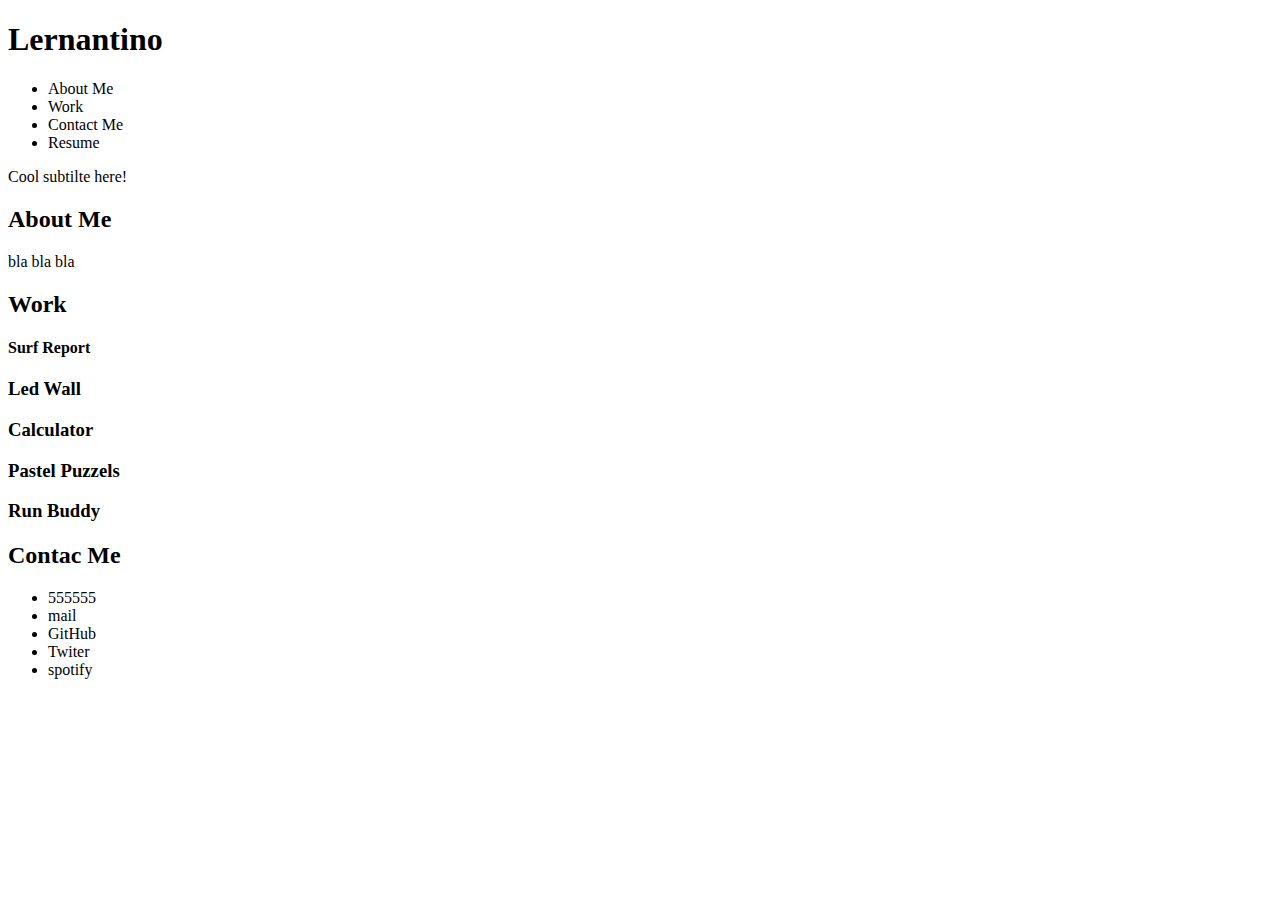
==== index.html @ 2a272eda "html initial structure added" ====
<!DOCTYPE html>
<html lang="en">
<head>
    <meta charset="UTF-8">
    <meta http-equiv="X-UA-Compatible" content="IE=edge">
    <meta name="viewport" content="width=device-width, initial-scale=1.0">
    <title>Lernantino Portfolio</title>
</head>
<body>

    <!--Header with title and navigation bar link to the content-->
    <header>
        <h1>Lernantino</h1>
        <nav>
            <ul>
                <li>About Me</li>
                <li>Work</li>
                <li>Contact Me</li>
                <li>Resume</li>
            </ul>
        </nav>
    </header>
    
    <!--image with subtitle-->
    <fig>
        <p>Cool subtilte here!</p>
        <a></a>
    </fig>

    <!--section about me-->
    <section>
        <h2>About Me</h2>
        <p>bla bla bla</p>
    </section>

     <!--Work section-->   
    <section>
        <h2>Work</h2>

        <article>
            <h4>Surf Report</h4>
            <p></p>
            <a></a>
        </article>

        <article>
            <h3>Led Wall</h3>
            <p></p>
            <a></a>
        </article>

        <article>
            <h3>Calculator</h3>
            <p></p>
            <a></a>
        </article>

        <article>
            <h3>Pastel Puzzels</h3>
            <p></p>
            <a></a>
            </article>

        <article>
            <h3>Run Buddy</h3>
            <p></p>
            <a></a>
        </article>
    </section>

    <footer>
        <h2>Contac Me</h2>
        <ul>
            <li>555555</li>
            <li>mail</li>
            <li>GitHub</li>
            <li>Twiter</li>
            <li>spotify</li>
        </ul>
    </footer>
</body>
</html>
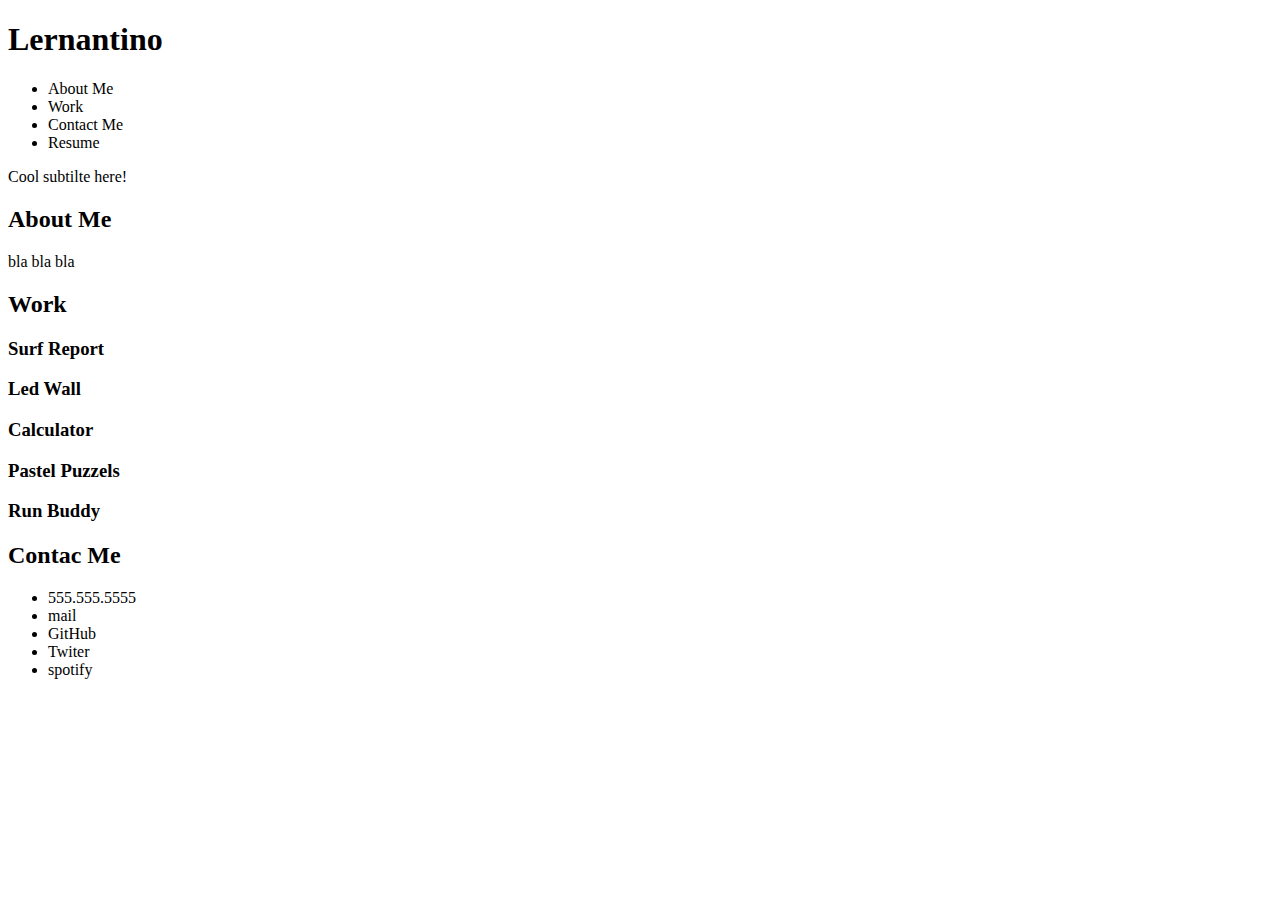
==== commit 83fbb532: "index file updated with general content and linked css file" ====
--- a/index.html
+++ b/index.html
@@ -38,7 +38,7 @@
         <h2>Work</h2>
 
         <article>
-            <h4>Surf Report</h4>
+            <h3>Surf Report</h3>
             <p></p>
             <a></a>
         </article>
@@ -71,7 +71,7 @@
     <footer>
         <h2>Contac Me</h2>
         <ul>
-            <li>555555</li>
+            <li>555.555.5555</li>
             <li>mail</li>
             <li>GitHub</li>
             <li>Twiter</li>
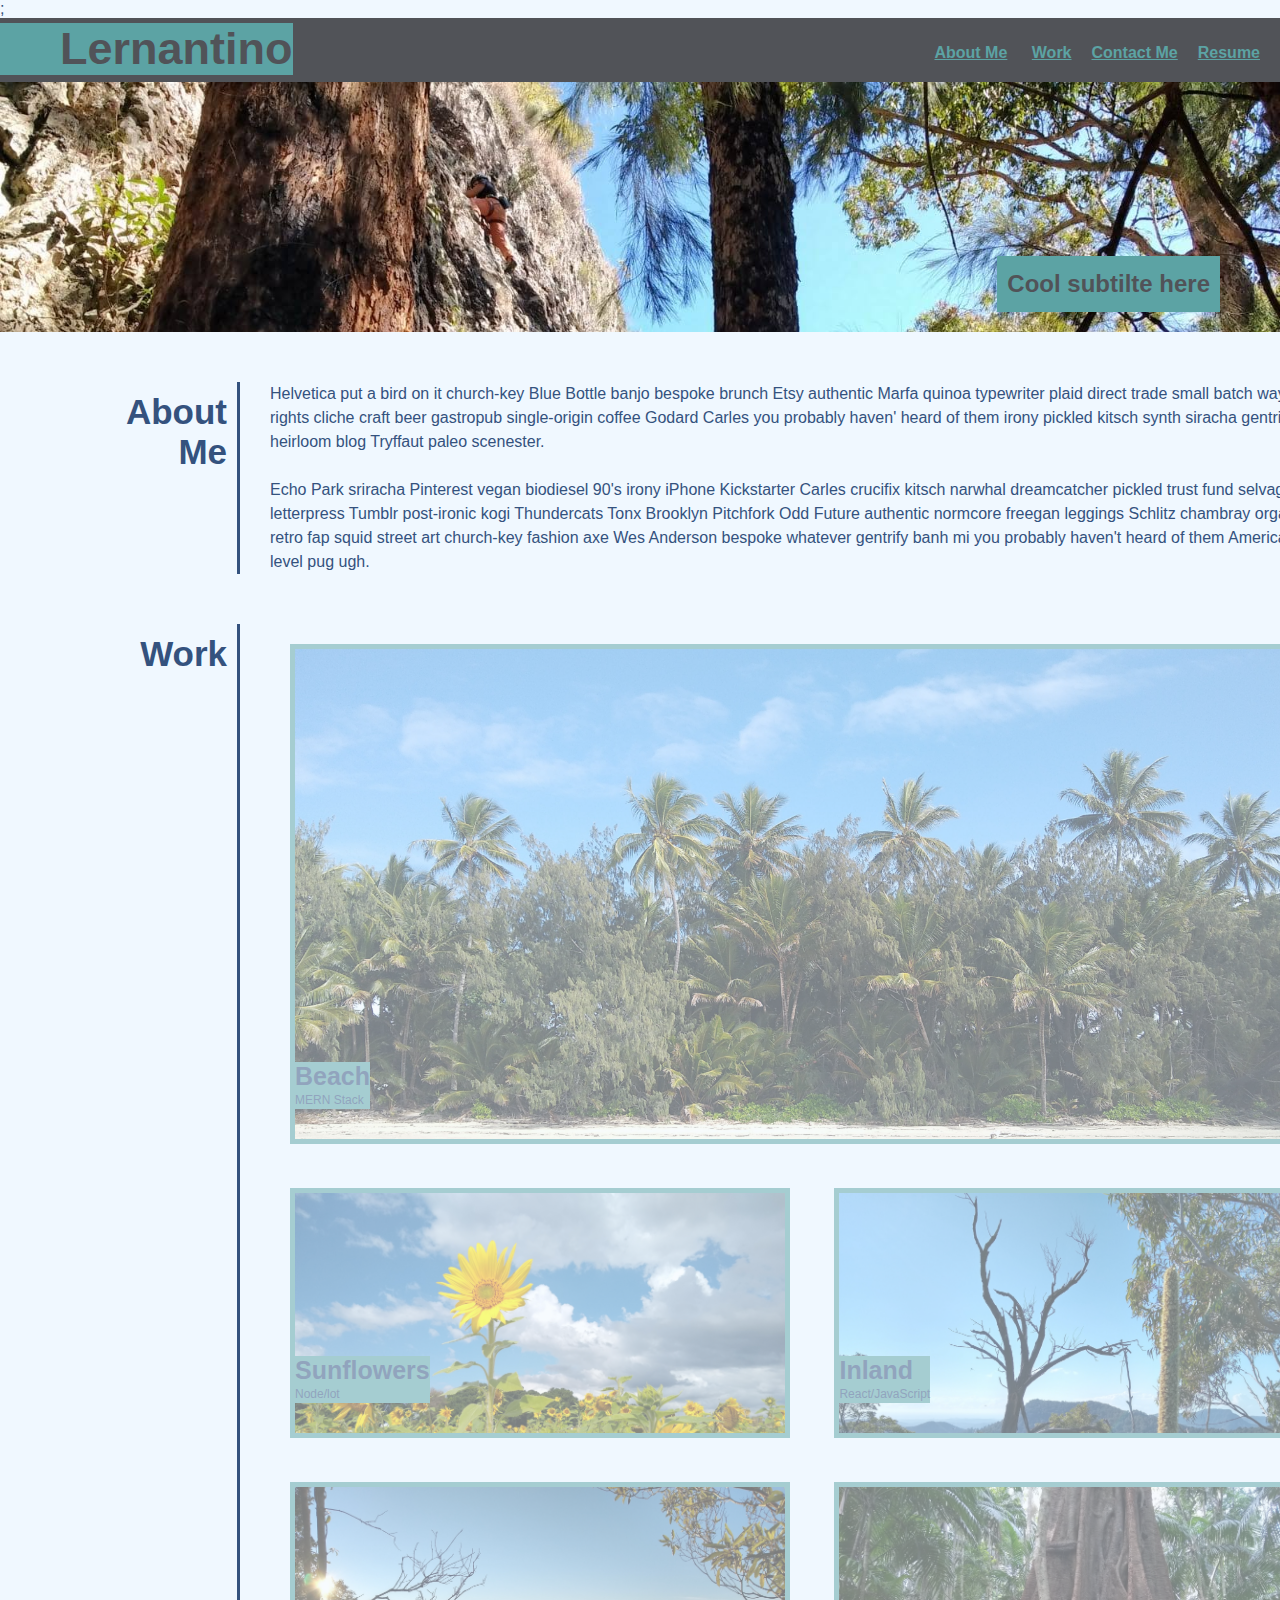
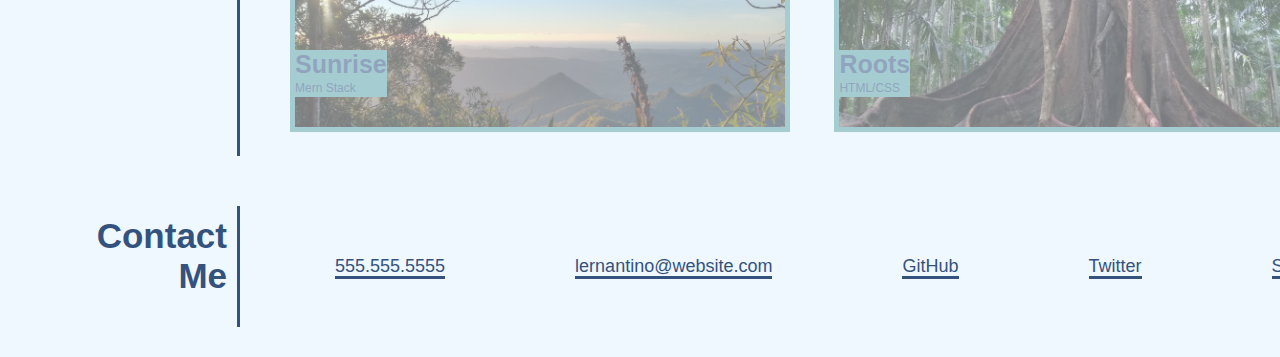
==== commit 13c5afd4: "Assets added (CSS file and images)" ====
--- a/index.html
+++ b/index.html
@@ -4,79 +4,94 @@
     <meta charset="UTF-8">
     <meta http-equiv="X-UA-Compatible" content="IE=edge">
     <meta name="viewport" content="width=device-width, initial-scale=1.0">
-    <title>Lernantino Portfolio</title>
+    <link rel="Stylesheet" href="./assets/stylesheet.css">
+    <title>Lernantino Portfolio-Pia project</title>;
 </head>
 <body>
-
-    <!--Header with title and navigation bar link to the content-->
     <header>
         <h1>Lernantino</h1>
         <nav>
-            <ul>
-                <li>About Me</li>
-                <li>Work</li>
-                <li>Contact Me</li>
-                <li>Resume</li>
-            </ul>
+            <a href="#About-Me">About Me</a>;
+            <a href="#Work">Work</a>
+            <a href="#Contact-Me">Contact Me</a>
+            <a href=""download>Resume</a> 
+            
         </nav>
     </header>
-    
-    <!--image with subtitle-->
-    <fig>
-        <p>Cool subtilte here!</p>
-        <a></a>
-    </fig>
 
-    <!--section about me-->
-    <section>
-        <h2>About Me</h2>
-        <p>bla bla bla</p>
+    <section id="banner">
+        <h2>Cool subtilte here</h2>
     </section>
 
-     <!--Work section-->   
-    <section>
-        <h2>Work</h2>
+    <main id="container">
+        
+        <section id=About-Me class="section">
+            <h3>About<br> Me</h3>
+            <p>
+             Helvetica put a bird on it church-key Blue Bottle banjo bespoke brunch Etsy authentic Marfa quinoa typewriter plaid direct
+             trade small batch wayfarers bicycle rights cliche craft beer gastropub single-origin coffee Godard Carles you probably haven'
+             heard of them irony pickled kitsch synth siracha gentrify literally heirloom blog Tryffaut paleo scenester.
+             <br>
+             <br>  
+             Echo Park sriracha Pinterest vegan biodiesel 90's irony iPhone Kickstarter Carles crucifix kitsch narwhal dreamcatcher pickled
+             trust fund selvage art party letterpress Tumblr post-ironic kogi Thundercats Tonx Brooklyn Pitchfork Odd Future authentic
+             normcore freegan leggings Schlitz chambray organic tousled retro fap squid street art church-key fashion axe Wes Anderson
+             bespoke whatever gentrify banh mi you probably haven't heard of them American Apparel next level pug ugh.
+            </p>
+        </section>
 
-        <article>
-            <h3>Surf Report</h3>
-            <p></p>
-            <a></a>
-        </article>
+        <section id=Work class="section">
+            <h3>Work</h3>
 
-        <article>
-            <h3>Led Wall</h3>
-            <p></p>
-            <a></a>
-        </article>
+            <article> 
+                <a id="beach" href="#">
+                    <div class="works-examples">
+                      <h4>Beach</h4>
+                      <p class="work-paragraph"> MERN Stack</p>
+                    </div>
+                </a>
 
-        <article>
-            <h3>Calculator</h3>
-            <p></p>
-            <a></a>
-        </article>
+                <a id=sunflowers href="#">
+                    <div class="works-examples">
+                        <h4>Sunflowers</h4>
+                        <p class="work-paragraph">Node/lot</p>
+                    </div> 
+                </a>
 
-        <article>
-            <h3>Pastel Puzzels</h3>
-            <p></p>
-            <a></a>
+                <a id=inland href="#">
+                    <div class="works-examples">
+                        <h4>Inland</h4>
+                        <p class="work-paragraph">React/JavaScript</p>
+                    </div> 
+                </a>
+           
+                <a id=sunrise href="#">
+                    <div class="works-examples">
+                        <h4>Sunrise</h4>
+                        <p class="work-paragraph">Mern Stack</p>
+                    </div> 
+                </a>
+            
+                <a id="roots" href="#">
+                    <div class="works-examples">
+                        <h4>Roots</h4>
+                        <p class="work-paragraph">HTML/CSS</p>
+                    </div> 
+                </a>
             </article>
+        </section>
 
-        <article>
-            <h3>Run Buddy</h3>
-            <p></p>
-            <a></a>
-        </article>
-    </section>
-
-    <footer>
-        <h2>Contac Me</h2>
-        <ul>
-            <li>555.555.5555</li>
-            <li>mail</li>
-            <li>GitHub</li>
-            <li>Twiter</li>
-            <li>spotify</li>
-        </ul>
-    </footer>
+        <section id=Contact-Me class="section">
+            <h3>Contact <br> Me</h3>
+            <lu id="contact-links">
+                <li><a href="">555.555.5555</a></li>
+                <li><a href="">lernantino@website.com</a></li>
+                <li><a href="">GitHub</a></li>
+                <li><a href="">Twitter</a></li>
+                <li><a href="">Spotify</a></li>
+            </lu>
+        </section>
+        
+    </main>
 </body>
 </html>--- a/assets/stylesheet.css
+++ b/assets/stylesheet.css
@@ -0,0 +1,220 @@
+
+:root{
+    --main-color: #34527e;
+    --secondary-color:#5ca3a4;
+    --tertiary-color:#515358; 
+}
+
+*{
+    margin:0;
+    padding:0;
+    box-sizing: border-box;
+}
+
+body{
+    background-color:aliceblue;
+    color:var(--main-color);
+    font-family: Arial, Helvetica, sans-serif;
+    font-size: 16px;
+}
+
+header {
+    background-color: var(--tertiary-color);
+    color: var(--tertiary-color);
+    display:flex;
+    align-items: center;
+    justify-content:space-between;
+    flex-wrap: wrap;
+}
+
+header h1{
+    background-color: var(--secondary-color);
+    font-size: 45px;
+    padding: 0 0 0 60px;
+    margin:5px 5px 7px 0; 
+}
+
+nav {
+    float: right;
+    display: flex;
+    align-items: center;
+    justify-content: space-between;
+    list-style: none;
+    flex-wrap: wrap;
+}
+
+nav a {
+    Color: var(--secondary-color);
+    font-weight: bold;
+    padding: 15px 20px 10px 0px;
+    text-align: center;
+}
+
+#banner {
+    height: 250px;
+    width: 100%;
+    background-image: url(../assets/images/3.jpg);
+    background-size: cover;
+    background-position: top;
+    position: relative;
+    justify-content: flex-end;
+    display: flex;
+}
+
+ #banner h2  {
+    color: var(--tertiary-color);
+    background-color: var(--secondary-color);
+    line-height: 1.5;
+    padding: 10px;
+    position: absolute;
+    bottom: 0;
+    right:0;
+    margin:20px 60px; 
+}
+
+#container{
+    width: 1400px;
+    margin-bottom: 30px;
+}
+
+.section{ 
+    display: block;
+    margin-top:50px;
+    display: flex;
+}
+
+h3 {
+    color:var(--main-color);
+    font-size: 35px;
+    padding: 10px;
+    text-align: right;
+    margin-right: 30px;
+    min-width: 240px;
+    border-right:solid 3px var(--main-color);
+}    
+
+p {
+    color: var(--main-color);
+    font-size: 16px;
+    line-height: 1.5;
+    display: flex;
+    flex-wrap: wrap;
+}
+
+.works-examples{ 
+    position: absolute;
+    bottom: 30px;
+    background-color: var(--secondary-color);
+    }
+
+h4 {
+    color: var(--main-color);
+    background-color: var(--secondary-color);
+    font-size: 25px;
+    text-align: left;
+    bottom: 30px;
+}
+
+.work-paragraph {
+    font-size: 12px;
+}
+
+#beach{    
+    height: 500px;
+    width: 1050px;
+    background-image: url(../assets/images/4.jpeg);
+    background-size: cover;
+    background-position: top;
+    position: relative;
+    display: inline-block; 
+    margin:20px;
+    border: solid 5px var(--secondary-color);
+    opacity: 0.5;
+}
+#beach:hover {
+    opacity: 1;
+  }
+
+#sunflowers{
+    height: 250px;
+    width: 500px;
+    background-image: url(../assets/images/1.jpg);
+    background-size: cover;
+    background-position: top;
+    position: relative;
+    display: inline-block; 
+    margin:20px;
+    border: solid 5px var(--secondary-color);
+    opacity: 0.5;
+}
+#sunflowers:hover {
+    opacity: 1;
+  }
+  
+#inland{
+    height: 250px;
+    width: 500px;
+    background-image: url(../assets/images/5.jpg);
+    background-size: cover;
+    background-position: top;
+    position: relative;
+    display: inline-block; 
+    margin:20px;
+    border: solid 5px var(--secondary-color);
+    opacity: 0.5;
+}
+#inland:hover {
+    opacity: 1;
+  }
+
+#sunrise{
+    height: 250px;
+    width: 500px;
+    background-image: url(../assets/images/2.jpg);
+    background-size: cover;
+    background-position: top;
+    position: relative;
+    display: inline-block; 
+    margin:20px;
+    border: solid 5px var(--secondary-color);
+    opacity: 0.5;
+}
+#sunrise:hover {
+    opacity: 1;
+  }
+
+#roots{
+    height: 250px;
+    width: 500px;
+    background-image: url(../assets/images/6.jpg);
+    background-size: cover;
+    background-position: top;
+    position: relative;
+    display: inline-block; 
+    margin:20px;
+    border: solid 5px var(--secondary-color);
+    opacity: 0.5;  
+}
+#roots:hover {
+    opacity: 1;
+  }
+
+#contact-links{
+    display: flex;
+    flex-wrap: wrap;
+    padding: 40px 0;
+    justify-content: space-between;
+    list-style: none;
+    font-size:18px;
+}
+
+Li{
+   padding: 10px 65px;
+   
+}
+
+Li a{
+    text-decoration: none;
+    color: var(--main-color);
+    border-bottom: solid 3px var(--main-color);
+}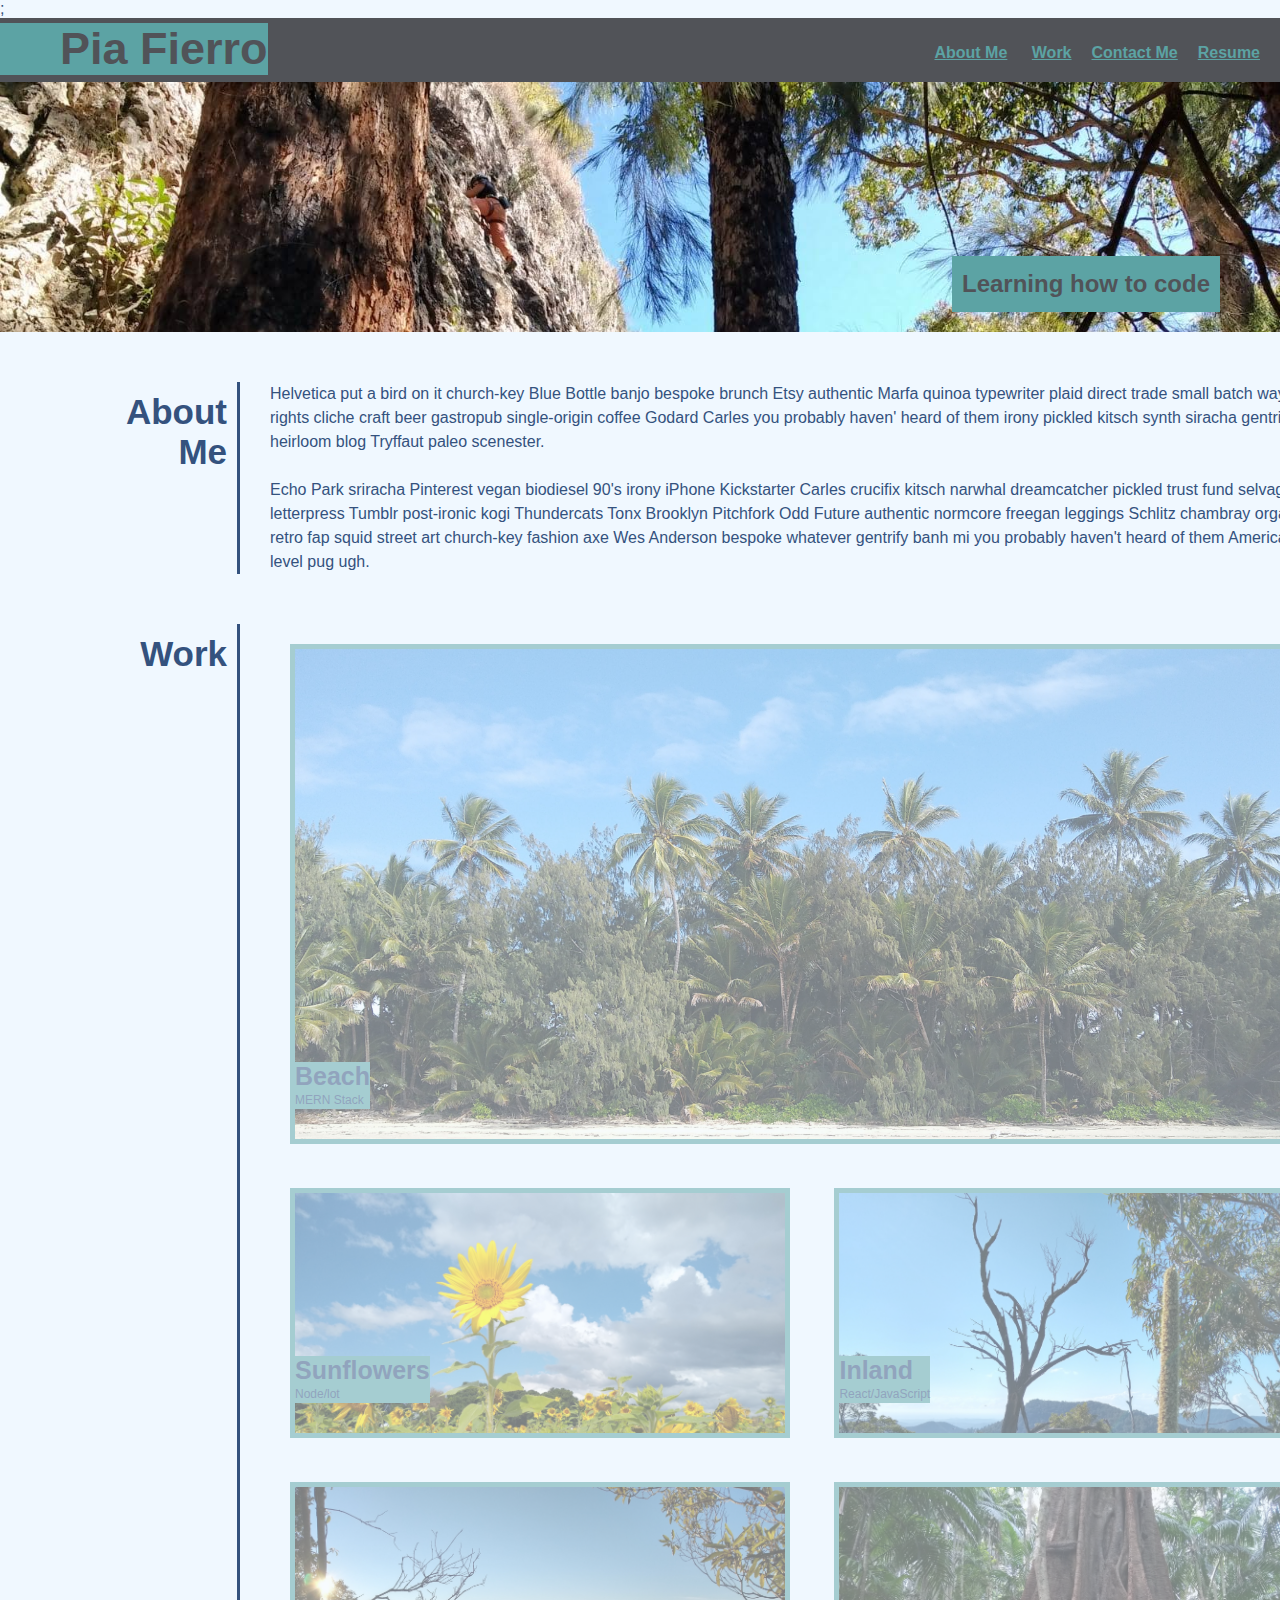
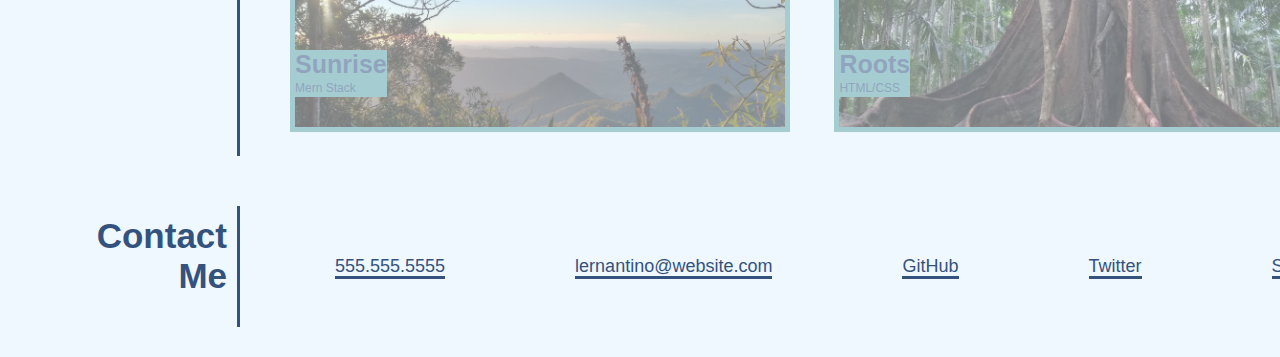
==== commit 4c182ab5: "Content added to README file" ====
--- a/index.html
+++ b/index.html
@@ -5,11 +5,11 @@
     <meta http-equiv="X-UA-Compatible" content="IE=edge">
     <meta name="viewport" content="width=device-width, initial-scale=1.0">
     <link rel="Stylesheet" href="./assets/stylesheet.css">
-    <title>Lernantino Portfolio-Pia project</title>;
+    <title>Portfolio-Pia project</title>;
 </head>
 <body>
     <header>
-        <h1>Lernantino</h1>
+        <h1>Pia Fierro</h1>
         <nav>
             <a href="#About-Me">About Me</a>;
             <a href="#Work">Work</a>
@@ -20,7 +20,7 @@
     </header>
 
     <section id="banner">
-        <h2>Cool subtilte here</h2>
+        <h2>Learning how to code</h2>
     </section>
 
     <main id="container">
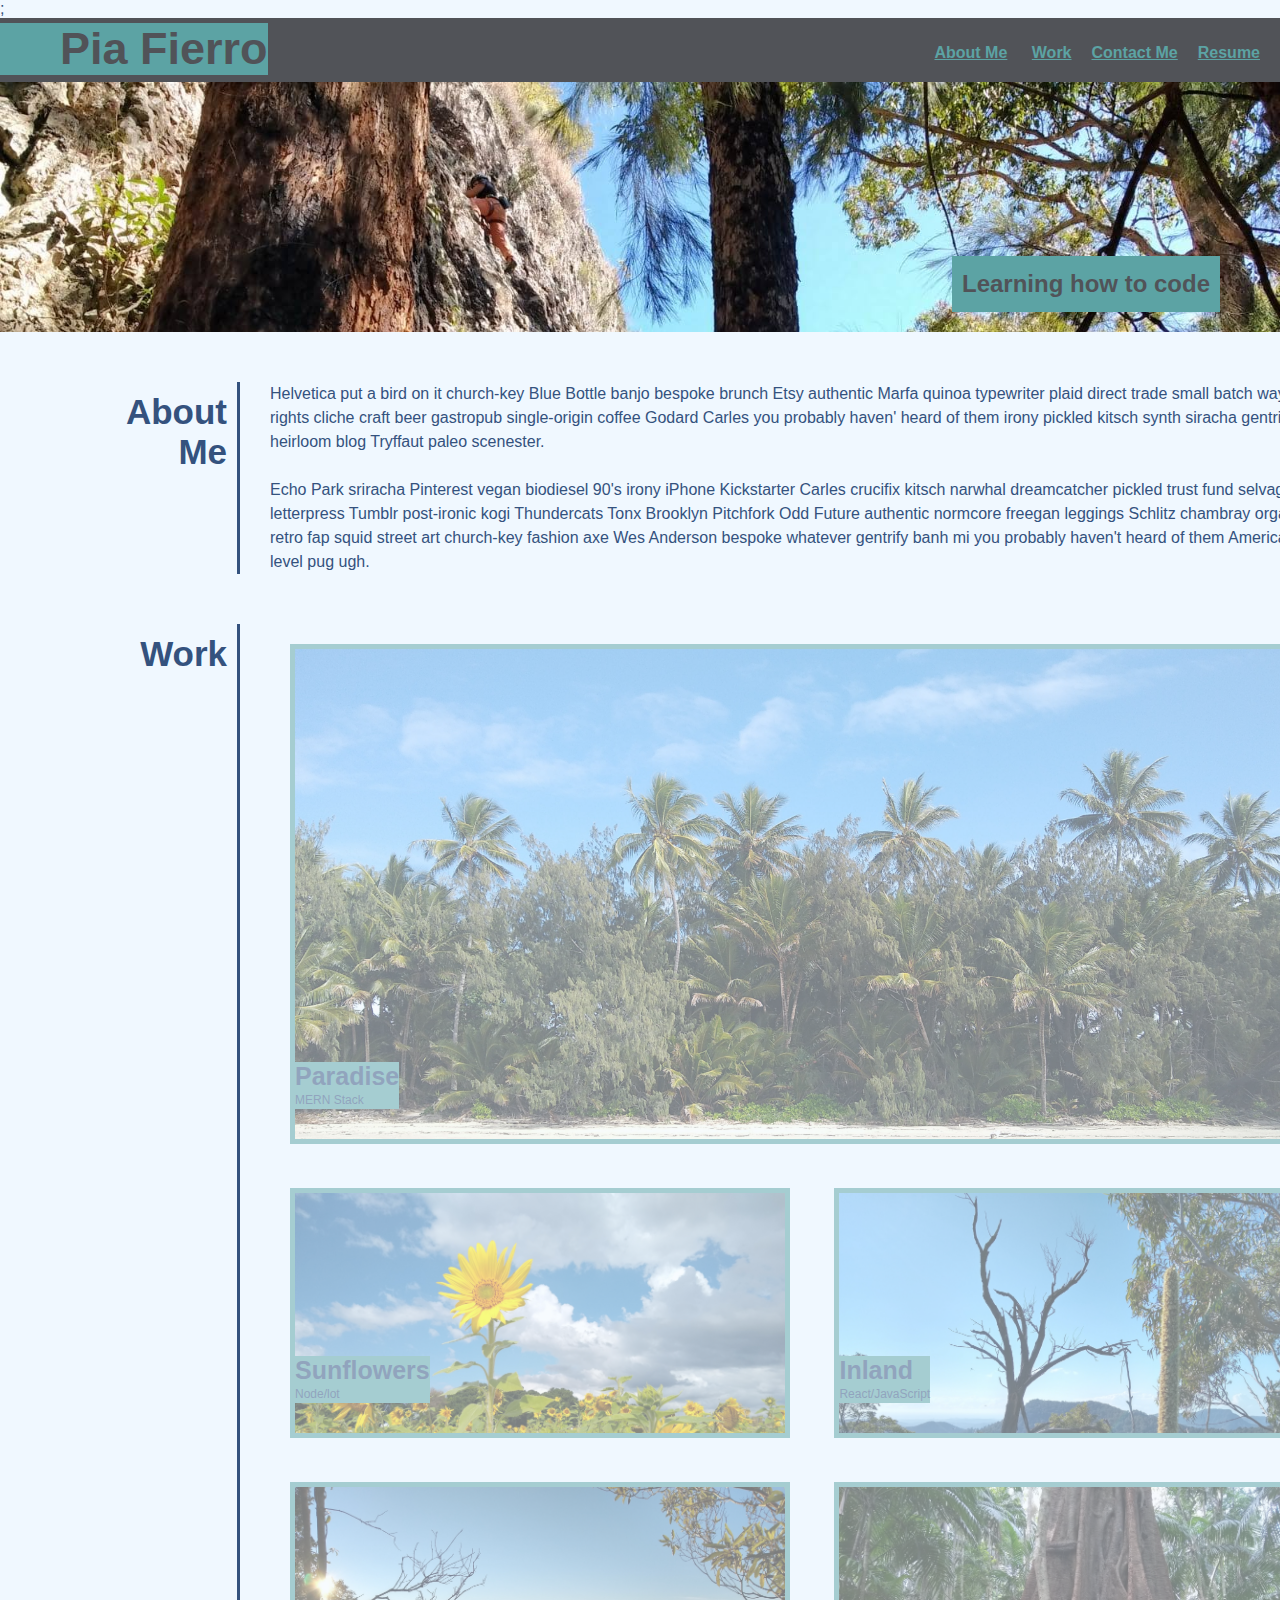
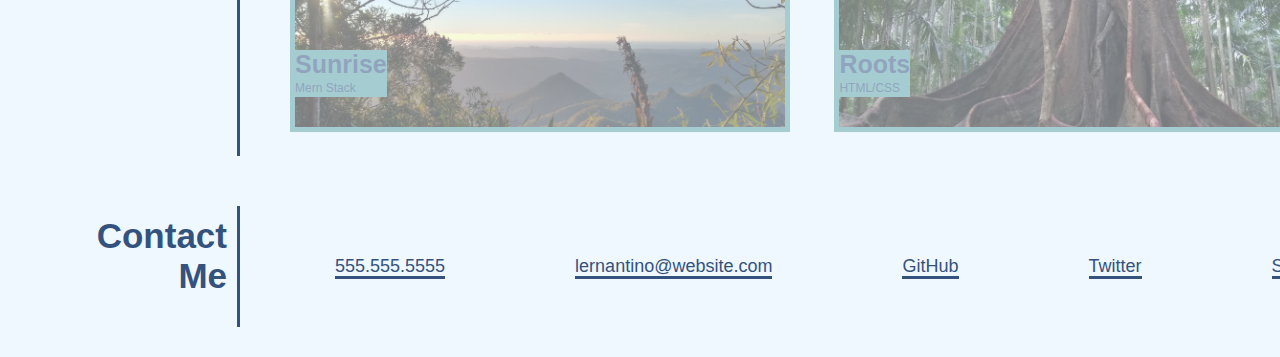
==== commit 865e9c9c: "debug HMTL file and started to make website responsive" ====
--- a/index.html
+++ b/index.html
@@ -11,8 +11,8 @@
     <header>
         <h1>Pia Fierro</h1>
         <nav>
-            <a href="#About-Me">About Me</a>;
-            <a href="#Work">Work</a>
+            <a href="#about-me">About Me</a>;
+            <a href="#work-section">Work</a>
             <a href="#Contact-Me">Contact Me</a>
             <a href=""download>Resume</a> 
             
@@ -25,7 +25,7 @@
 
     <main id="container">
         
-        <section id=About-Me class="section">
+        <section id="about-me" class="section">
             <h3>About<br> Me</h3>
             <p>
              Helvetica put a bird on it church-key Blue Bottle banjo bespoke brunch Etsy authentic Marfa quinoa typewriter plaid direct
@@ -40,13 +40,13 @@
             </p>
         </section>
 
-        <section id=Work class="section">
+        <section id="work-section" class="section">
             <h3>Work</h3>
 
             <article> 
                 <a id="beach" href="#">
                     <div class="works-examples">
-                      <h4>Beach</h4>
+                      <h4>Paradise</h4>
                       <p class="work-paragraph"> MERN Stack</p>
                     </div>
                 </a>
@@ -80,16 +80,15 @@
                 </a>
             </article>
         </section>
-
         <section id=Contact-Me class="section">
             <h3>Contact <br> Me</h3>
-            <lu id="contact-links">
+            <ul id="contact-links">
                 <li><a href="">555.555.5555</a></li>
                 <li><a href="">lernantino@website.com</a></li>
                 <li><a href="">GitHub</a></li>
                 <li><a href="">Twitter</a></li>
                 <li><a href="">Spotify</a></li>
-            </lu>
+            </ul>
         </section>
         
     </main>
--- a/assets/stylesheet.css
+++ b/assets/stylesheet.css
@@ -5,13 +5,13 @@
     --tertiary-color:#515358; 
 }
 
-*{
+* {
     margin:0;
     padding:0;
     box-sizing: border-box;
 }
 
-body{
+body {
     background-color:aliceblue;
     color:var(--main-color);
     font-family: Arial, Helvetica, sans-serif;
@@ -27,7 +27,7 @@
     flex-wrap: wrap;
 }
 
-header h1{
+header h1 {
     background-color: var(--secondary-color);
     font-size: 45px;
     padding: 0 0 0 60px;
@@ -61,7 +61,7 @@
     display: flex;
 }
 
- #banner h2  {
+ #banner h2 {
     color: var(--tertiary-color);
     background-color: var(--secondary-color);
     line-height: 1.5;
@@ -72,7 +72,7 @@
     margin:20px 60px; 
 }
 
-#container{
+#container {
     width: 1400px;
     margin-bottom: 30px;
 }
@@ -119,7 +119,7 @@
     font-size: 12px;
 }
 
-#beach{    
+#beach {    
     height: 500px;
     width: 1050px;
     background-image: url(../assets/images/4.jpeg);
@@ -150,7 +150,7 @@
 #sunflowers:hover {
     opacity: 1;
   }
-  
+
 #inland{
     height: 250px;
     width: 500px;
@@ -183,7 +183,7 @@
     opacity: 1;
   }
 
-#roots{
+#roots {
     height: 250px;
     width: 500px;
     background-image: url(../assets/images/6.jpg);
@@ -199,7 +199,7 @@
     opacity: 1;
   }
 
-#contact-links{
+#contact-links {
     display: flex;
     flex-wrap: wrap;
     padding: 40px 0;
@@ -208,13 +208,48 @@
     font-size:18px;
 }
 
-Li{
+li{
    padding: 10px 65px;
    
 }
 
-Li a{
+li a {
     text-decoration: none;
     color: var(--main-color);
     border-bottom: solid 3px var(--main-color);
+}
+
+@media screen and (max-width: 844px) {
+    header {
+        justify-content: center;
+        background-color: red;
+    }
+    .section{
+        display: flex;
+        flex-wrap: wrap;
+    }
+    #about-me {
+        display: flex;
+        flex-wrap: wrap;
+    }
+    /* #about-me p {
+      
+    } */
+    h3 {
+        border-right:none;
+        border-bottom: 5px solid var(--main-color);
+        margin-bottom: 20px;
+        padding-bottom: 10px;
+        text-align: left;
+        font-size: 10px;
+    }
+
+    #work-section article {
+        display: flex;
+        flex-direction: column;
+    }
+
+    #container {
+        width: 500px;
+    }
 }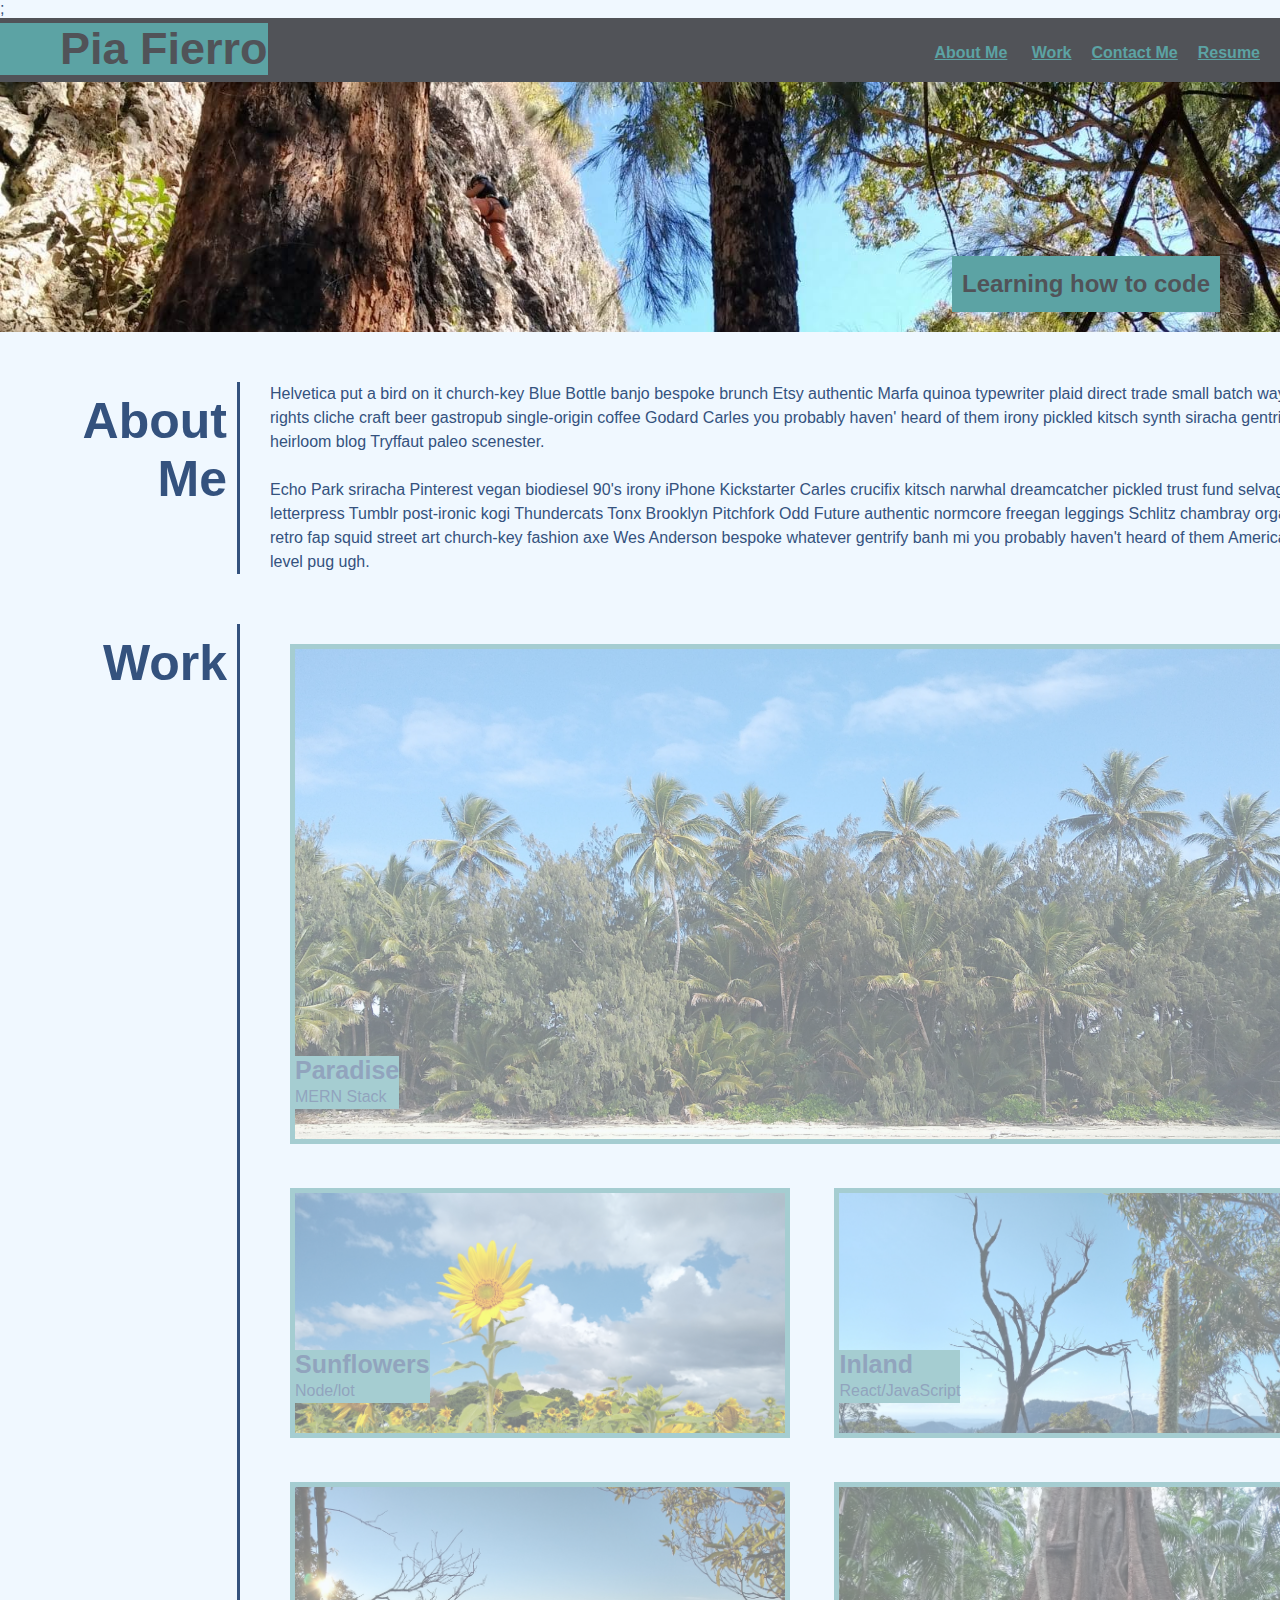
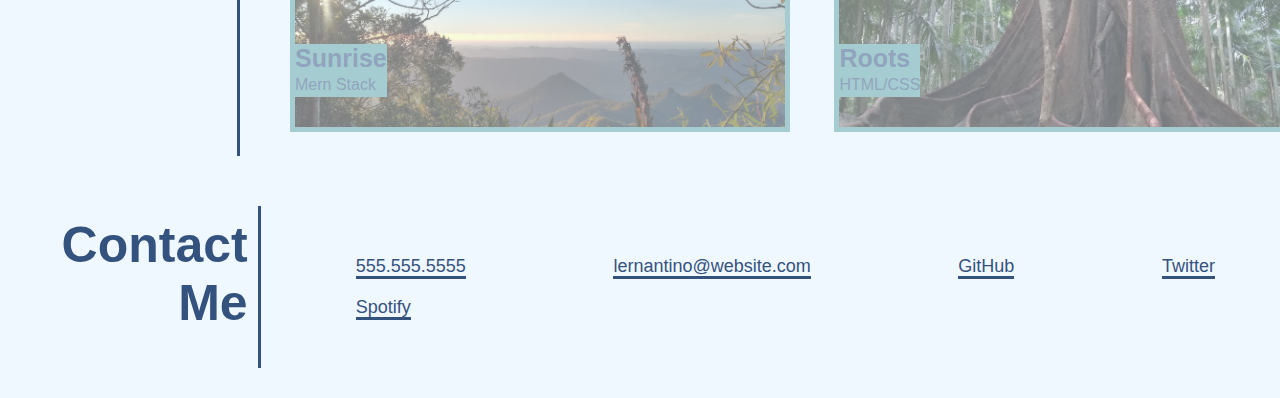
==== commit 6e88f128: "html edited, added footer" ====
--- a/index.html
+++ b/index.html
@@ -13,7 +13,7 @@
         <nav>
             <a href="#about-me">About Me</a>;
             <a href="#work-section">Work</a>
-            <a href="#Contact-Me">Contact Me</a>
+            <a href="#contact-me">Contact Me</a>
             <a href=""download>Resume</a> 
             
         </nav>
@@ -26,7 +26,7 @@
     <main id="container">
         
         <section id="about-me" class="section">
-            <h3>About<br> Me</h3>
+            <h3>About Me</h3>
             <p>
              Helvetica put a bird on it church-key Blue Bottle banjo bespoke brunch Etsy authentic Marfa quinoa typewriter plaid direct
              trade small batch wayfarers bicycle rights cliche craft beer gastropub single-origin coffee Godard Carles you probably haven'
@@ -80,17 +80,17 @@
                 </a>
             </article>
         </section>
-        <section id=Contact-Me class="section">
-            <h3>Contact <br> Me</h3>
-            <ul id="contact-links">
-                <li><a href="">555.555.5555</a></li>
-                <li><a href="">lernantino@website.com</a></li>
-                <li><a href="">GitHub</a></li>
-                <li><a href="">Twitter</a></li>
-                <li><a href="">Spotify</a></li>
-            </ul>
-        </section>
-        
-    </main>
+        </main>
+
+    <footer>
+        <h3>Contact Me</h3>
+        <ul id="contact-links">
+            <li><a href="">555.555.5555</a></li>
+            <li><a href="">lernantino@website.com</a></li>
+            <li><a href="">GitHub</a></li>
+            <li><a href="">Twitter</a></li>
+            <li><a href="">Spotify</a></li>
+        </ul>
+    </footer >            
 </body>
 </html>--- a/assets/stylesheet.css
+++ b/assets/stylesheet.css
@@ -74,18 +74,16 @@
 
 #container {
     width: 1400px;
-    margin-bottom: 30px;
 }
 
 .section{ 
-    display: block;
     margin-top:50px;
     display: flex;
 }
 
 h3 {
     color:var(--main-color);
-    font-size: 35px;
+    font-size: 50px;
     padding: 10px;
     text-align: right;
     margin-right: 30px;
@@ -115,8 +113,8 @@
     bottom: 30px;
 }
 
-.work-paragraph {
-    font-size: 12px;
+.works-paragraph {
+        font-size: 12px;
 }
 
 #beach {    
@@ -199,6 +197,12 @@
     opacity: 1;
   }
 
+footer {
+    display: flex;
+    margin-top: 50px;
+    margin-bottom: 30px;
+}
+
 #contact-links {
     display: flex;
     flex-wrap: wrap;
@@ -219,22 +223,36 @@
     border-bottom: solid 3px var(--main-color);
 }
 
+/*media query for a responsive website*/
+
 @media screen and (max-width: 844px) {
     header {
         justify-content: center;
-        background-color: red;
-    }
+    }
+
+    header h1 {
+        padding: 0;
+    }
+
+    #container {
+        width: 600px;
+    }
+
     .section{
         display: flex;
         flex-wrap: wrap;
     }
+
     #about-me {
         display: flex;
         flex-wrap: wrap;
     }
-    /* #about-me p {
-      
-    } */
+
+    #about-me p {
+        display: flex;
+        flex-wrap: wrap;
+    }
+ 
     h3 {
         border-right:none;
         border-bottom: 5px solid var(--main-color);
@@ -249,7 +267,9 @@
         flex-direction: column;
     }
 
-    #container {
+    #beach {    
+        height: 250px;
         width: 500px;
     }
+
 }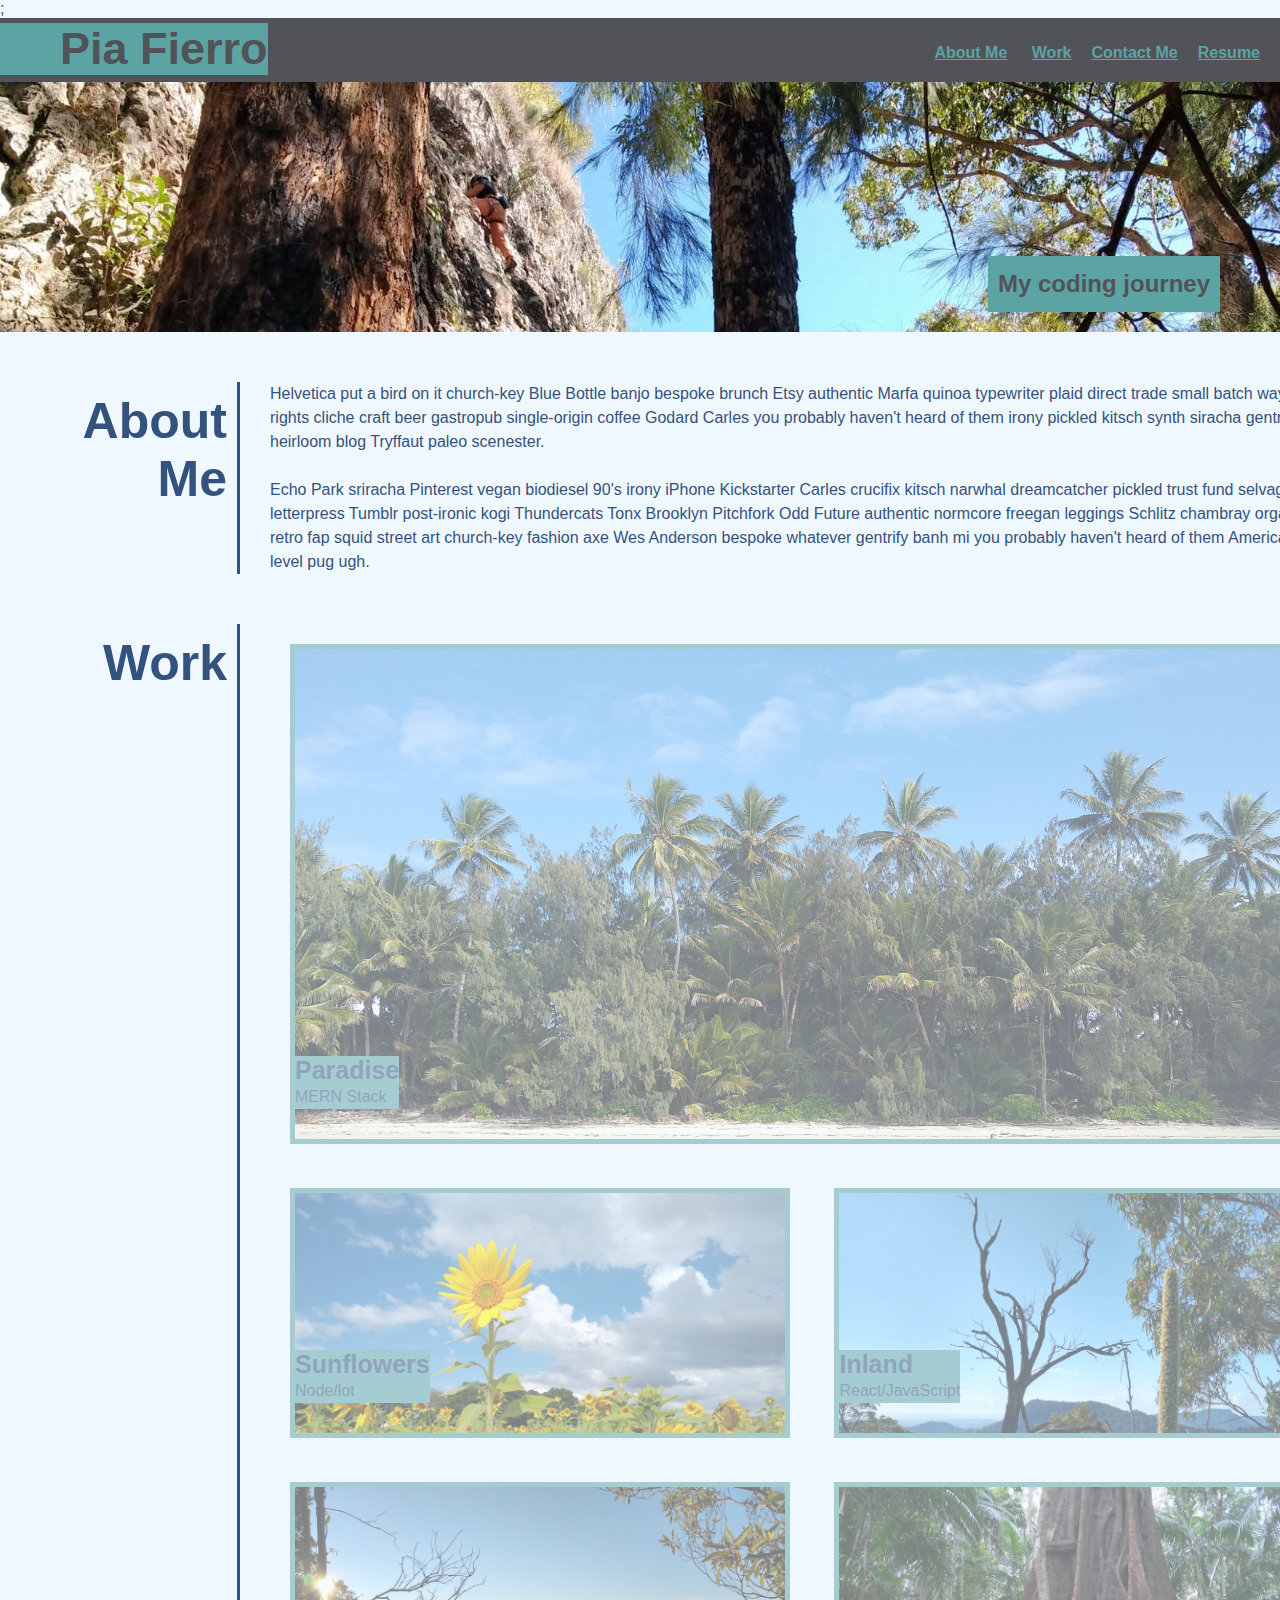
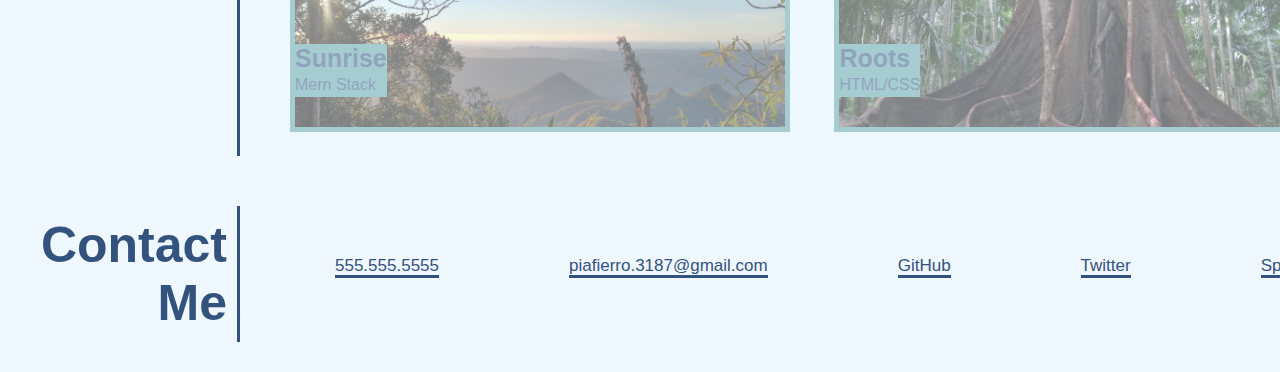
==== commit 93149c82: "finale fixs to  media query" ====
--- a/index.html
+++ b/index.html
@@ -14,13 +14,13 @@
             <a href="#about-me">About Me</a>;
             <a href="#work-section">Work</a>
             <a href="#contact-me">Contact Me</a>
-            <a href=""download>Resume</a> 
+            <a href="./assets/images/pdfexample.pdf"download=>Resume</a> 
             
         </nav>
     </header>
 
     <section id="banner">
-        <h2>Learning how to code</h2>
+        <h2>My coding journey</h2>
     </section>
 
     <main id="container">
@@ -29,7 +29,7 @@
             <h3>About Me</h3>
             <p>
              Helvetica put a bird on it church-key Blue Bottle banjo bespoke brunch Etsy authentic Marfa quinoa typewriter plaid direct
-             trade small batch wayfarers bicycle rights cliche craft beer gastropub single-origin coffee Godard Carles you probably haven'
+             trade small batch wayfarers bicycle rights cliche craft beer gastropub single-origin coffee Godard Carles you probably haven't
              heard of them irony pickled kitsch synth siracha gentrify literally heirloom blog Tryffaut paleo scenester.
              <br>
              <br>  
@@ -44,35 +44,35 @@
             <h3>Work</h3>
 
             <article> 
-                <a id="beach" href="#">
+                <a id="beach" href="./assets/example.html">
                     <div class="works-examples">
                       <h4>Paradise</h4>
                       <p class="work-paragraph"> MERN Stack</p>
                     </div>
                 </a>
 
-                <a id=sunflowers href="#">
+                <a id=sunflowers href="./assets/example.html">
                     <div class="works-examples">
                         <h4>Sunflowers</h4>
                         <p class="work-paragraph">Node/lot</p>
                     </div> 
                 </a>
 
-                <a id=inland href="#">
+                <a id=inland href="./assets/example.html">
                     <div class="works-examples">
                         <h4>Inland</h4>
                         <p class="work-paragraph">React/JavaScript</p>
                     </div> 
                 </a>
            
-                <a id=sunrise href="#">
+                <a id=sunrise href="./assets/example.html">
                     <div class="works-examples">
                         <h4>Sunrise</h4>
                         <p class="work-paragraph">Mern Stack</p>
                     </div> 
                 </a>
             
-                <a id="roots" href="#">
+                <a id="roots" href="./assets/example.html">
                     <div class="works-examples">
                         <h4>Roots</h4>
                         <p class="work-paragraph">HTML/CSS</p>
@@ -82,14 +82,14 @@
         </section>
         </main>
 
-    <footer>
+    <footer id="contact-me">
         <h3>Contact Me</h3>
         <ul id="contact-links">
-            <li><a href="">555.555.5555</a></li>
-            <li><a href="">lernantino@website.com</a></li>
-            <li><a href="">GitHub</a></li>
-            <li><a href="">Twitter</a></li>
-            <li><a href="">Spotify</a></li>
+            <li><a href="tel:+555 5555 5555">555.555.5555</a></li>
+            <li><a href="mailto:piafierro.3187@gmail.com">piafierro.3187@gmail.com</a></li>
+            <li><a href="https://github.com/Pia-Fierro">GitHub</a></li>
+            <li><a href="https://twitter.com/?lang=en-au">Twitter</a></li>
+            <li><a href="https://open.spotify.com/">Spotify</a></li>
         </ul>
     </footer >            
 </body>
--- a/assets/stylesheet.css
+++ b/assets/stylesheet.css
@@ -199,8 +199,13 @@
 
 footer {
     display: flex;
+    width: 1400px;
     margin-top: 50px;
     margin-bottom: 30px;
+}
+
+footer h3 {
+    width: 240px;
 }
 
 #contact-links {
@@ -209,7 +214,7 @@
     padding: 40px 0;
     justify-content: space-between;
     list-style: none;
-    font-size:18px;
+    font-size:17px;
 }
 
 li{
@@ -243,14 +248,10 @@
         flex-wrap: wrap;
     }
 
-    #about-me {
+    #about-me p {
         display: flex;
         flex-wrap: wrap;
-    }
-
-    #about-me p {
-        display: flex;
-        flex-wrap: wrap;
+        padding: 20px;
     }
  
     h3 {
@@ -259,10 +260,10 @@
         margin-bottom: 20px;
         padding-bottom: 10px;
         text-align: left;
-        font-size: 10px;
-    }
-
-    #work-section article {
+        font-size: 30px;
+    }
+
+    #work-section {
         display: flex;
         flex-direction: column;
     }
@@ -272,4 +273,16 @@
         width: 500px;
     }
 
+    Footer {
+        display: flex;
+        flex-direction: column;
+        flex-wrap: wrap;
+    }
+
+    Footer ul {
+        flex: display;
+        flex-direction: column;
+        
+    }
+
 }